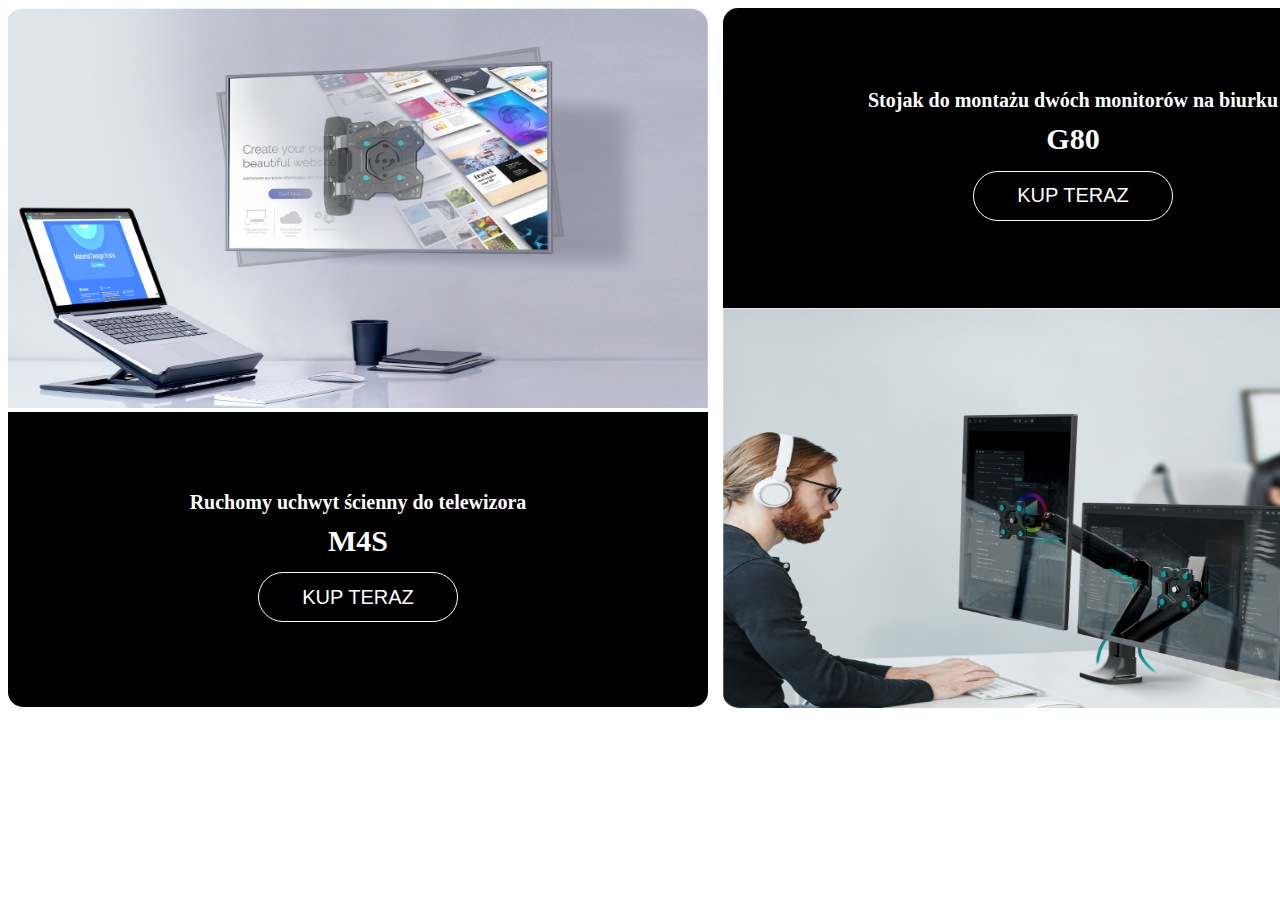
==== custom.html @ a721ac34 "Custom transition" ====
<!DOCTYPE html>
<html lang="en">

<head>
    <meta charset="UTF-8">
    <meta name="viewport" content="width=device-width, initial-scale=1.0">
    <title>Document</title>
    <link rel="stylesheet" href="custom.css">
</head>

<body>
    <div class="get-your-look">
        <div class="get-your-look__item image-top first-media"><img src="first-product.png" alt="first product"  class="black-container__image first" style="height: 400px;width: 700px;;">
            <div class="black-container black-container__bottom">
                <div class="hover-container">
                    <strong class="black-container__text">Ruchomy uchwyt ścienny do telewizora </strong>
                <h2 class="black-container__title">M4S</h2>
                <button class="black-container__btn">KUP TERAZ</button>
                </div>
            </div>
        </div>
        <div class="get-your-look__item image-bottom" >
            <div class="black-container black-container-top ">
                <div class="hover-container">
                    <strong class="black-container__text">Stojak do montażu dwóch monitorów na biurku </strong>
                <h2 class="black-container__title">G80</h2>
                <button class="black-container__btn">KUP TERAZ</button>
                </div>
            </div>
            <img src="second-product.png" alt="second product" class="black-container__image second" style="height: 400px;width: 700px;;">
        </div>
    </div>
</body>

</html>
---- custom.css ----
.get-your-look {
    display: flex;
    gap: 15px;
    
}



.black-container, .black-container__btn {
    background:#000;
    color: #FFF;
    text-align: center;
}
/*
.get-your-look__item:nth-child(1) .black-container {
    height: 400px;
}

.get-your-look__item:nth-child(2) .black-container {
    height: 300px;
}
*/
.black-container__bottom {
    height: 295px;
    border-bottom-left-radius: 15px;
    border-bottom-right-radius: 15px;
}
.black-container:nth-child(1) {
    height: 300px;
    border-top-left-radius: 15px;
    border-top-right-radius: 15px;
}
.black-container__btn {
    border: 1px solid #FFF;
    border-radius: 30px;
    font-size: 20px;
    width: 200px;
    height: 50px;
}
.black-container__title {
    font-size: 30px;
}

.black-container__text {
    font-size: 20px ;
}

.black-container {
    display: flex;
    flex-direction: column;
    justify-content:center;
    align-items: center;
    line-height: 0.5;
}

.black-container__btn:hover {
    cursor: grab;
    background: #1fcfca;
    box-shadow: 1px 1px 5px gray;
    border:none;
}



.black-container-top, .black-container__bottom {
    transition: 0.5s;
}

.first-media:hover .black-container__bottom {
    background-image: url("./first-media.png")   ;
    background-repeat: no-repeat;
    position: relative;
    z-index: 5;
    opacity: 1;
    left: 0.5rem;
    top: -404px;
    height: 700px !important;
    width: 700px;
    border-radius: 20px;
    border: transparent;
    overflow: hidden;
}


.first-media:hover .hover-container {
    background: rgba(0,0,0, 0.6);
    width: 700px;
    height: 300px;
    display: flex;
    flex-direction: column;
    justify-content: center;
    align-items: center;
    border-bottom-left-radius: 15px;
    border-bottom-right-radius: 15px;
    position: relative;
    bottom: -28.99%;
}


.get-your-look__item:nth-child(2):hover .black-container-top {
    background-image: url("./second-media.png")   ;
    background-repeat: no-repeat;
    position: relative;
    z-index: 5;
    opacity: 1;
    left: 0rem;
    top: 0px;
    height: 700px !important;
    width: 700px;
    border-radius: 20px;
    border: transparent;
}

.get-your-look__item:nth-child(2):hover .hover-container {
    background: rgba(0,0,0, 0.6);
    width: 700px;
    height: 200px;
    display: flex;
    flex-direction: column;
    justify-content: center;
    align-items: center;
    border-top-left-radius: 15px;
    border-top-right-radius: 15px;
    margin-bottom: 500px;
}


.get-your-look__item:nth-child(2):hover .second, .first-media:hover .first {
    opacity: 0;
    transition: 0s;
}
.second:hover .black-container-top {
    z-index:5;
}
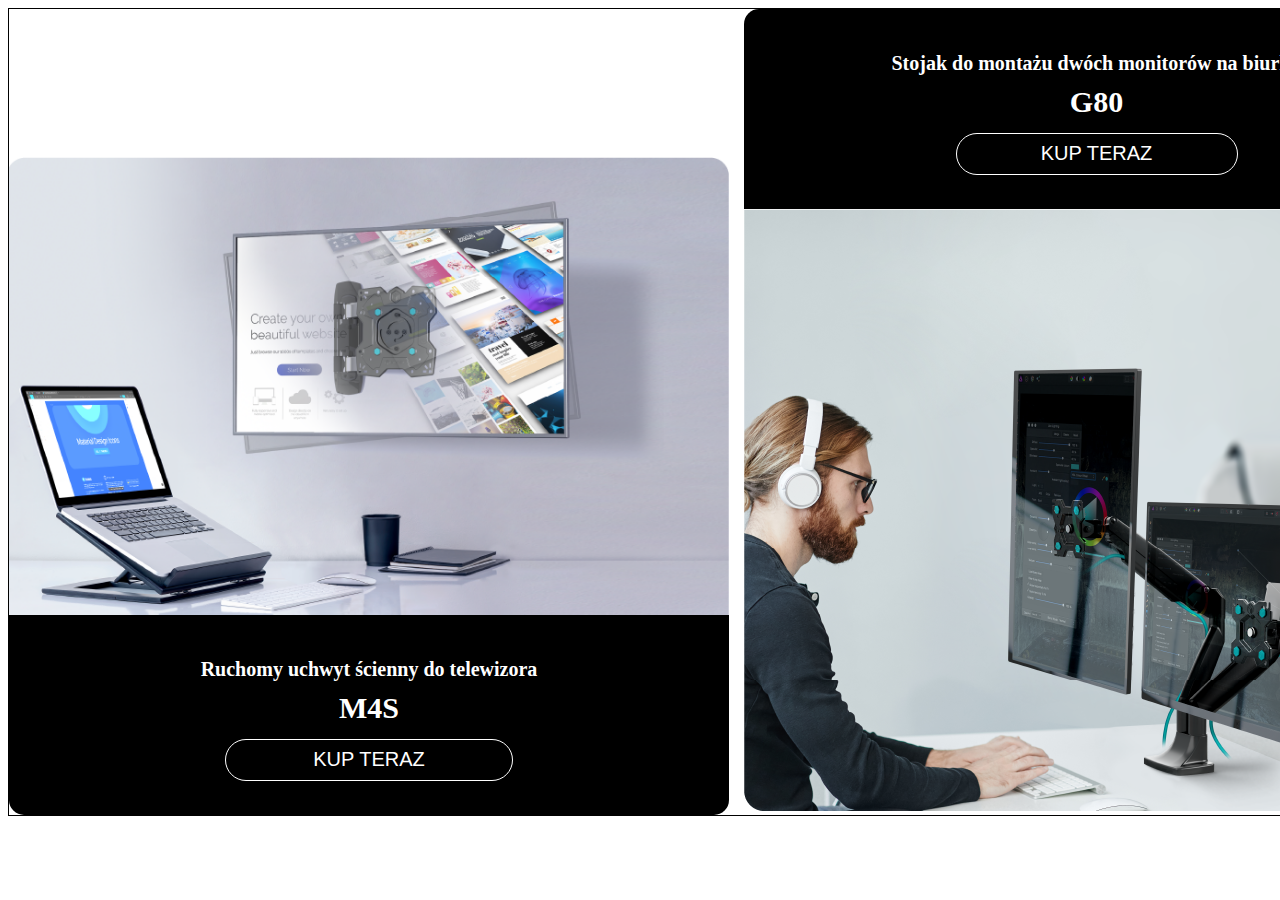
==== commit 5464d917: "pipec" ====
--- a/custom.html
+++ b/custom.html
@@ -10,16 +10,18 @@
 
 <body>
     <div class="get-your-look">
-        <div class="get-your-look__item image-top first-media"><img src="first-product.png" alt="first product"  class="black-container__image first" style="height: 400px;width: 700px;;">
-            <div class="black-container black-container__bottom">
+        <div class="get-your-look__item image-top first-media" style="display:flex;flex-direction: column-reverse;">
+            <div class="black-container black-container-bottom">
                 <div class="hover-container">
                     <strong class="black-container__text">Ruchomy uchwyt ścienny do telewizora </strong>
                 <h2 class="black-container__title">M4S</h2>
                 <button class="black-container__btn">KUP TERAZ</button>
                 </div>
             </div>
+            <img src="first-product.png" alt="first product"  class="black-container__image first">
+            
         </div>
-        <div class="get-your-look__item image-bottom" >
+        <div class="get-your-look__item image-bottom second-media" >
             <div class="black-container black-container-top ">
                 <div class="hover-container">
                     <strong class="black-container__text">Stojak do montażu dwóch monitorów na biurku </strong>
@@ -27,7 +29,8 @@
                 <button class="black-container__btn">KUP TERAZ</button>
                 </div>
             </div>
-            <img src="second-product.png" alt="second product" class="black-container__image second" style="height: 400px;width: 700px;;">
+            <img src="second-product.png" alt="second product" class="black-container__image second" 
+            >
         </div>
     </div>
 </body>
--- a/custom.css
+++ b/custom.css
@@ -1,15 +1,19 @@
 .get-your-look {
     display: flex;
     gap: 15px;
-    
+    border: 1px solid black;
+    min-width: 1440px;
 }
-
 
 
 .black-container, .black-container__btn {
     background:#000;
     color: #FFF;
     text-align: center;
+}
+
+.get-your-look__item {
+    width: 50%;
 }
 /*
 .get-your-look__item:nth-child(1) .black-container {
@@ -20,22 +24,25 @@
     height: 300px;
 }
 */
-.black-container__bottom {
-    height: 295px;
+.black-container-bottom {
     border-bottom-left-radius: 15px;
     border-bottom-right-radius: 15px;
+    justify-content: center;
+    height: 200px;
+
 }
-.black-container:nth-child(1) {
-    height: 300px;
+.black-container-top {
+    height: 200px;
     border-top-left-radius: 15px;
     border-top-right-radius: 15px;
 }
+
 .black-container__btn {
     border: 1px solid #FFF;
     border-radius: 30px;
     font-size: 20px;
-    width: 200px;
-    height: 50px;
+    width: 40%;
+    height: 40%;
 }
 .black-container__title {
     font-size: 30px;
@@ -45,11 +52,11 @@
     font-size: 20px ;
 }
 
+
+
 .black-container {
     display: flex;
     flex-direction: column;
-    justify-content:center;
-    align-items: center;
     line-height: 0.5;
 }
 
@@ -60,73 +67,85 @@
     border:none;
 }
 
+.black-container-top {
+    justify-content: center;
+}
 
-
-.black-container-top, .black-container__bottom {
+.black-container-top, .black-container-bottom {
     transition: 0.5s;
 }
 
-.first-media:hover .black-container__bottom {
-    background-image: url("./first-media.png")   ;
+
+.first-media:hover .black-container-bottom {
+    background-image: url("./first-media.png") ;
+    background-size: cover;
     background-repeat: no-repeat;
-    position: relative;
+    justify-content:end;
     z-index: 5;
     opacity: 1;
     left: 0.5rem;
-    top: -404px;
-    height: 700px !important;
-    width: 700px;
+    width: 100%;
     border-radius: 20px;
     border: transparent;
     overflow: hidden;
+    height: 100%;
+    
 }
+
 
 
 .first-media:hover .hover-container {
     background: rgba(0,0,0, 0.6);
-    width: 700px;
-    height: 300px;
+    width: 100%;
+    height: 200px;
     display: flex;
     flex-direction: column;
     justify-content: center;
     align-items: center;
     border-bottom-left-radius: 15px;
     border-bottom-right-radius: 15px;
-    position: relative;
-    bottom: -28.99%;
+}
+
+.first-media:hover .black-container__btn {
+    height: 18%;
+    width: 25%;
+}
+.second-media:hover .black-container__btn {
+    height: 20%;
+    width: 25%;
 }
 
 
+.get-your-look__item:nth-child(2):hover .black-container__image {
+    scale: 1.5;
+}
 .get-your-look__item:nth-child(2):hover .black-container-top {
-    background-image: url("./second-media.png")   ;
+    /*background-image: url("./second-media.png");
     background-repeat: no-repeat;
-    position: relative;
+    */
+    justify-content: flex-start;
     z-index: 5;
     opacity: 1;
-    left: 0rem;
-    top: 0px;
     height: 700px !important;
-    width: 700px;
-    border-radius: 20px;
-    border: transparent;
+    border-radius: 18px;
 }
 
 .get-your-look__item:nth-child(2):hover .hover-container {
     background: rgba(0,0,0, 0.6);
-    width: 700px;
+    width: 100%;
     height: 200px;
     display: flex;
     flex-direction: column;
     justify-content: center;
     align-items: center;
-    border-top-left-radius: 15px;
+    border-top-left-radius: 19px;
     border-top-right-radius: 15px;
-    margin-bottom: 500px;
 }
 
-
-.get-your-look__item:nth-child(2):hover .second, .first-media:hover .first {
-    opacity: 0;
+.second-media {
+    overflow: hidden;
+}
+.second-media:hover .second, .first-media:hover .first {
     transition: 0s;
 }
 .second:hover .black-container-top {
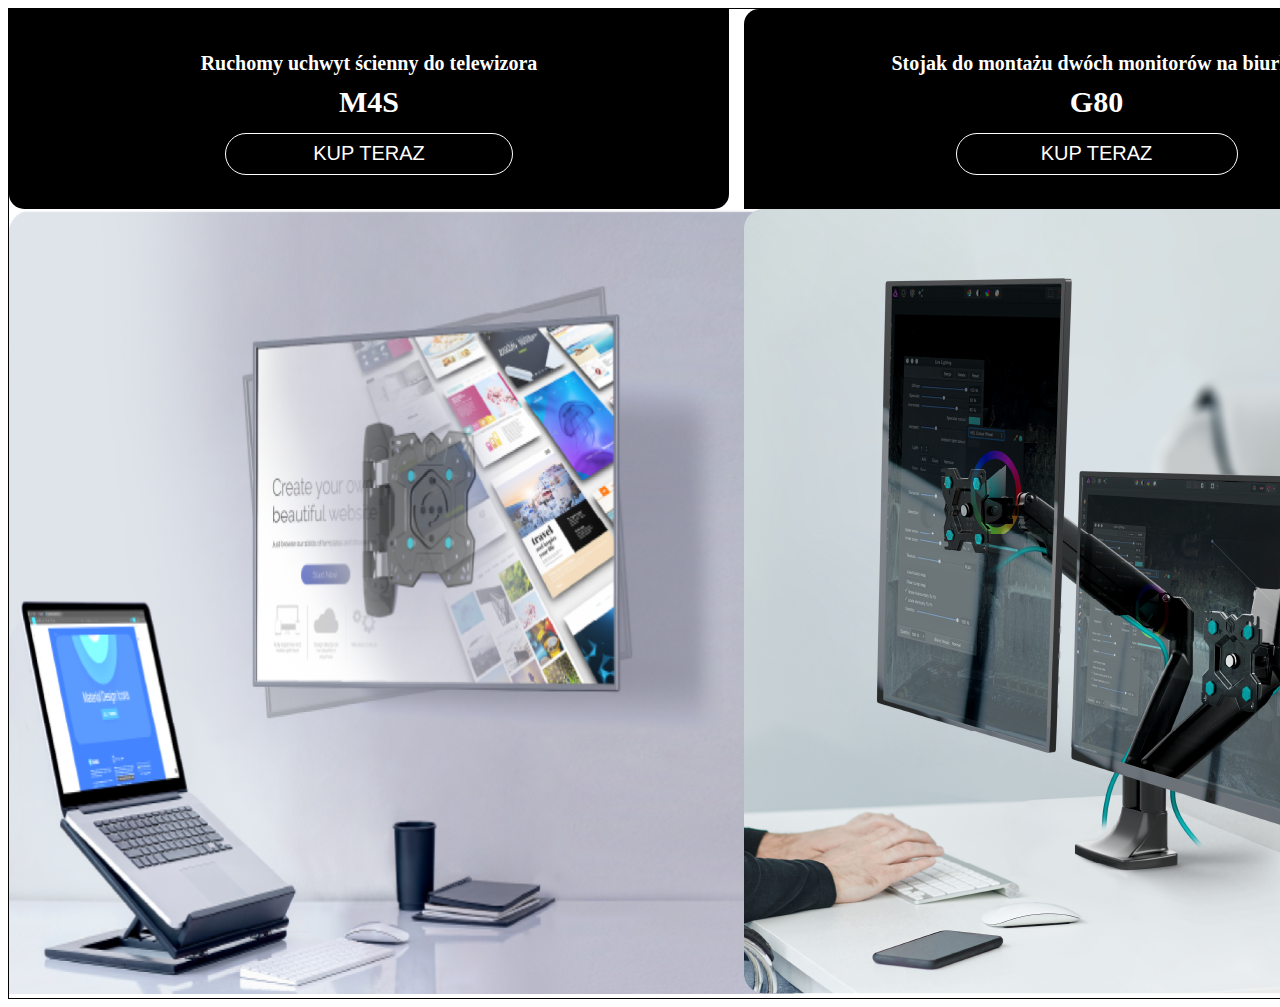
==== commit 5f216daa: "Update custom.html" ====
--- a/custom.html
+++ b/custom.html
@@ -5,12 +5,13 @@
     <meta charset="UTF-8">
     <meta name="viewport" content="width=device-width, initial-scale=1.0">
     <title>Document</title>
+    
     <link rel="stylesheet" href="custom.css">
 </head>
 
 <body>
     <div class="get-your-look">
-        <div class="get-your-look__item image-top first-media" style="display:flex;flex-direction: column-reverse;">
+        <div class="get-your-look__item image-top first-media" >
             <div class="black-container black-container-bottom">
                 <div class="hover-container">
                     <strong class="black-container__text">Ruchomy uchwyt ścienny do telewizora </strong>
@@ -18,7 +19,7 @@
                 <button class="black-container__btn">KUP TERAZ</button>
                 </div>
             </div>
-            <img src="first-product.png" alt="first product"  class="black-container__image first">
+            <img src="first-media.png" alt="first product"  class="black-container__image first">
             
         </div>
         <div class="get-your-look__item image-bottom second-media" >
@@ -29,10 +30,10 @@
                 <button class="black-container__btn">KUP TERAZ</button>
                 </div>
             </div>
-            <img src="second-product.png" alt="second product" class="black-container__image second" 
+            <img src="second-media.png" alt="second product" class="black-container__image second" 
             >
         </div>
     </div>
 </body>
 
-</html>+</html>
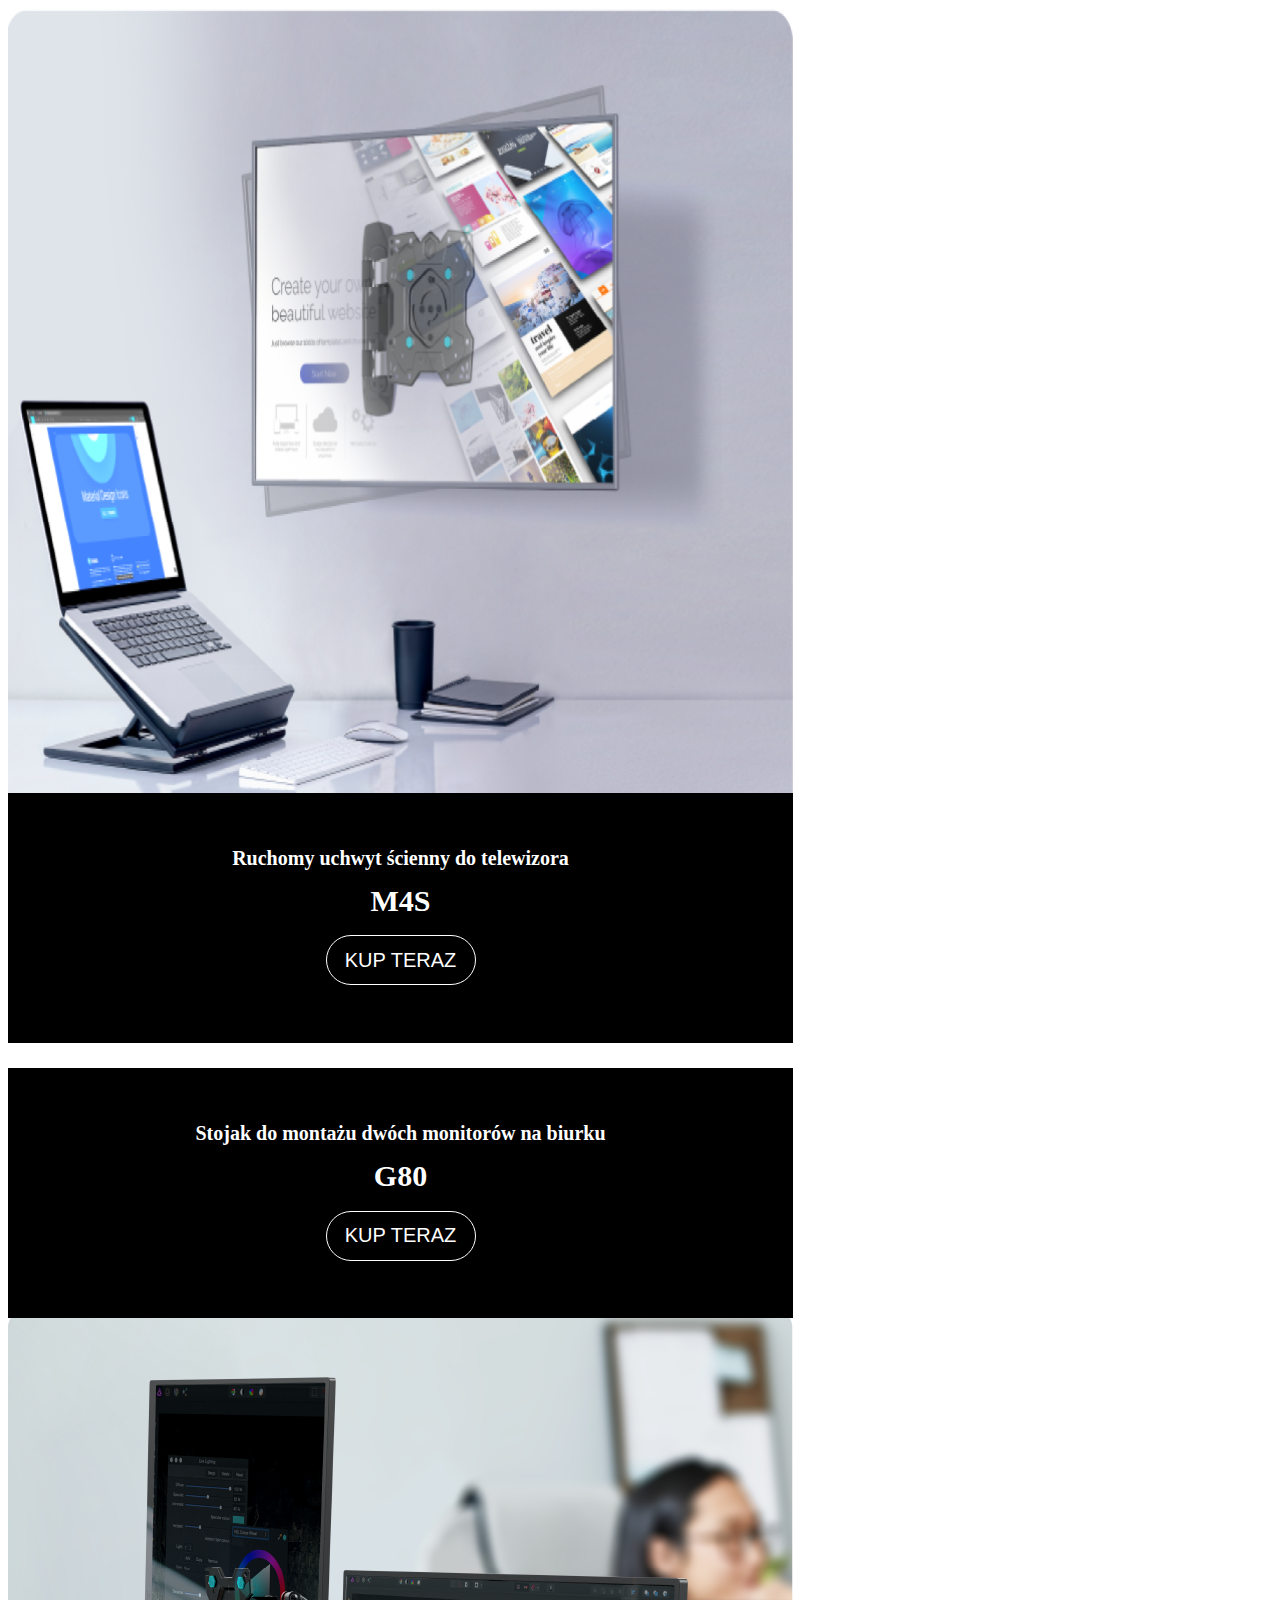
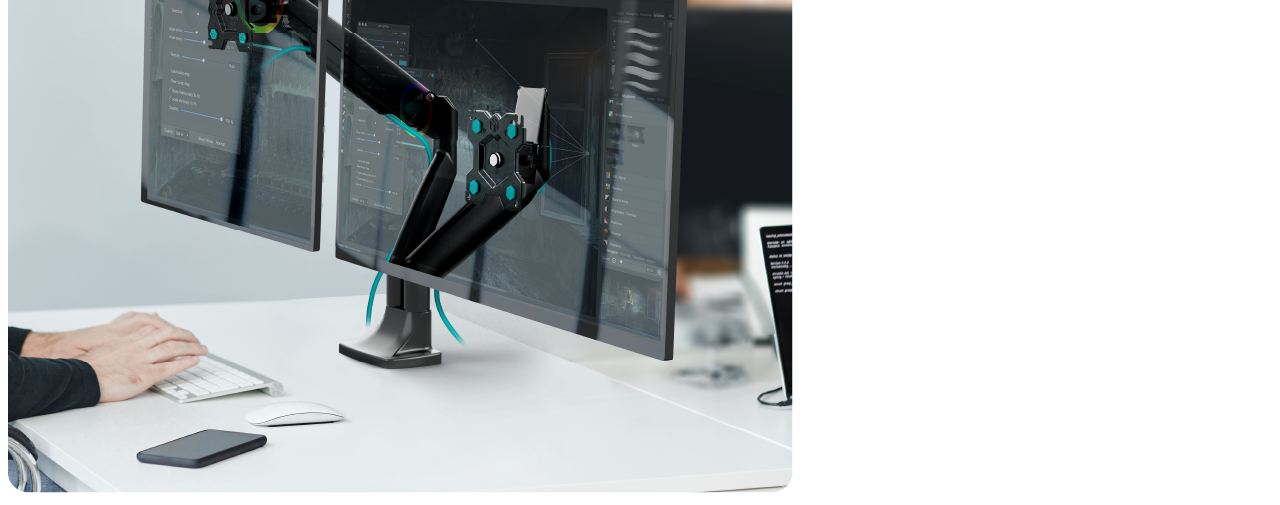
==== commit 754e5287: "Update links" ====
--- a/custom.html
+++ b/custom.html
@@ -16,7 +16,7 @@
                 <div class="hover-container">
                     <strong class="black-container__text">Ruchomy uchwyt ścienny do telewizora </strong>
                 <h2 class="black-container__title">M4S</h2>
-                <button class="black-container__btn">KUP TERAZ</button>
+                <button class="black-container__btn"><a href="https://onkron.pl/products/wall-mount-for-onkron-m4s?_pos=2&_psq=M4S&_ss=e&_v=1.0">KUP TERAZ</a></button>
                 </div>
             </div>
             <img src="first-media.png" alt="first product"  class="black-container__image first">
@@ -27,7 +27,7 @@
                 <div class="hover-container">
                     <strong class="black-container__text">Stojak do montażu dwóch monitorów na biurku </strong>
                 <h2 class="black-container__title">G80</h2>
-                <button class="black-container__btn">KUP TERAZ</button>
+                <button class="black-container__btn"><a href="https://onkron.pl/products/onkron-monitor-desk-mount-g80-blk?_pos=2&_psq=G80&_ss=e&_v=1.0">KUP TERAZ</a></button>
                 </div>
             </div>
             <img src="second-media.png" alt="second product" class="black-container__image second" 
--- a/custom.css
+++ b/custom.css
@@ -1,153 +1,84 @@
-.get-your-look {
+.get-your-look{
     display: flex;
     gap: 15px;
-    border: 1px solid black;
-    min-width: 1440px;
+    flex-wrap: wrap;
 }
 
-
-.black-container, .black-container__btn {
-    background:#000;
-    color: #FFF;
-    text-align: center;
+a {
+    text-decoration: none;
+    color: #fff;
 }
 
-.get-your-look__item {
-    width: 50%;
+.black-container__image {
+    transition: 0.3s;
 }
-/*
-.get-your-look__item:nth-child(1) .black-container {
-    height: 400px;
+.image-top{
+    display: flex;
+    flex-direction: column-reverse;
 }
 
-.get-your-look__item:nth-child(2) .black-container {
-    height: 300px;
-}
-*/
-.black-container-bottom {
-    border-bottom-left-radius: 15px;
-    border-bottom-right-radius: 15px;
-    justify-content: center;
-    height: 200px;
-
-}
-.black-container-top {
-    height: 200px;
-    border-top-left-radius: 15px;
-    border-top-right-radius: 15px;
-}
-
-.black-container__btn {
-    border: 1px solid #FFF;
-    border-radius: 30px;
-    font-size: 20px;
-    width: 40%;
-    height: 40%;
-}
 .black-container__title {
     font-size: 30px;
 }
 
 .black-container__text {
-    font-size: 20px ;
+    font-size: 20px;
 }
 
 
 
-.black-container {
+.hover-container{
+    background-color: #000;
+    color: #fff;
+    text-align: center;
+    transition: 0.5s;
+    height: 250px;
     display: flex;
     flex-direction: column;
-    line-height: 0.5;
+    align-items: center;
+    justify-content: center;
+}
+
+.black-container{
+    position: relative;
+    width: 100%;
+    border-radius: 16px;
+    z-index: 9;
+    line-height: 0.7;
+}
+
+.black-container__btn {
+    border: 1px solid #FFF;
+    color:#FFF;
+    background: #000;
+    border-radius: 30px;
+    font-size: 20px;
+    width: 150px;
+    height: 50px;
 }
 
 .black-container__btn:hover {
     cursor: grab;
     background: #1fcfca;
     box-shadow: 1px 1px 5px gray;
-    border:none;
+    border: none;
 }
 
-.black-container-top {
-    justify-content: center;
+.black-container-top{
+    top: 1%;
+}
+.black-container-bottom {
+    bottom: 1;
+}
+.get-your-look__item{
+    overflow: hidden;
 }
 
-.black-container-top, .black-container-bottom {
-    transition: 0.5s;
+.get-your-look__item:hover .hover-container{
+    background: rgba(0,0,0, 0.6);
 }
 
-
-.first-media:hover .black-container-bottom {
-    background-image: url("./first-media.png") ;
-    background-size: cover;
-    background-repeat: no-repeat;
-    justify-content:end;
-    z-index: 5;
-    opacity: 1;
-    left: 0.5rem;
-    width: 100%;
-    border-radius: 20px;
-    border: transparent;
-    overflow: hidden;
-    height: 100%;
+.get-your-look__item:hover img{
+    scale: 1.2;
     
 }
-
-
-
-.first-media:hover .hover-container {
-    background: rgba(0,0,0, 0.6);
-    width: 100%;
-    height: 200px;
-    display: flex;
-    flex-direction: column;
-    justify-content: center;
-    align-items: center;
-    border-bottom-left-radius: 15px;
-    border-bottom-right-radius: 15px;
-}
-
-.first-media:hover .black-container__btn {
-    height: 18%;
-    width: 25%;
-}
-.second-media:hover .black-container__btn {
-    height: 20%;
-    width: 25%;
-}
-
-
-.get-your-look__item:nth-child(2):hover .black-container__image {
-    scale: 1.5;
-}
-.get-your-look__item:nth-child(2):hover .black-container-top {
-    /*background-image: url("./second-media.png");
-    background-repeat: no-repeat;
-    */
-    justify-content: flex-start;
-    z-index: 5;
-    opacity: 1;
-    height: 700px !important;
-    border-radius: 18px;
-}
-
-.get-your-look__item:nth-child(2):hover .hover-container {
-    background: rgba(0,0,0, 0.6);
-    width: 100%;
-    height: 200px;
-    display: flex;
-    flex-direction: column;
-    justify-content: center;
-    align-items: center;
-    border-top-left-radius: 19px;
-    border-top-right-radius: 15px;
-}
-
-.second-media {
-    overflow: hidden;
-}
-.second-media:hover .second, .first-media:hover .first {
-    transition: 0s;
-}
-.second:hover .black-container-top {
-    z-index:5;
-}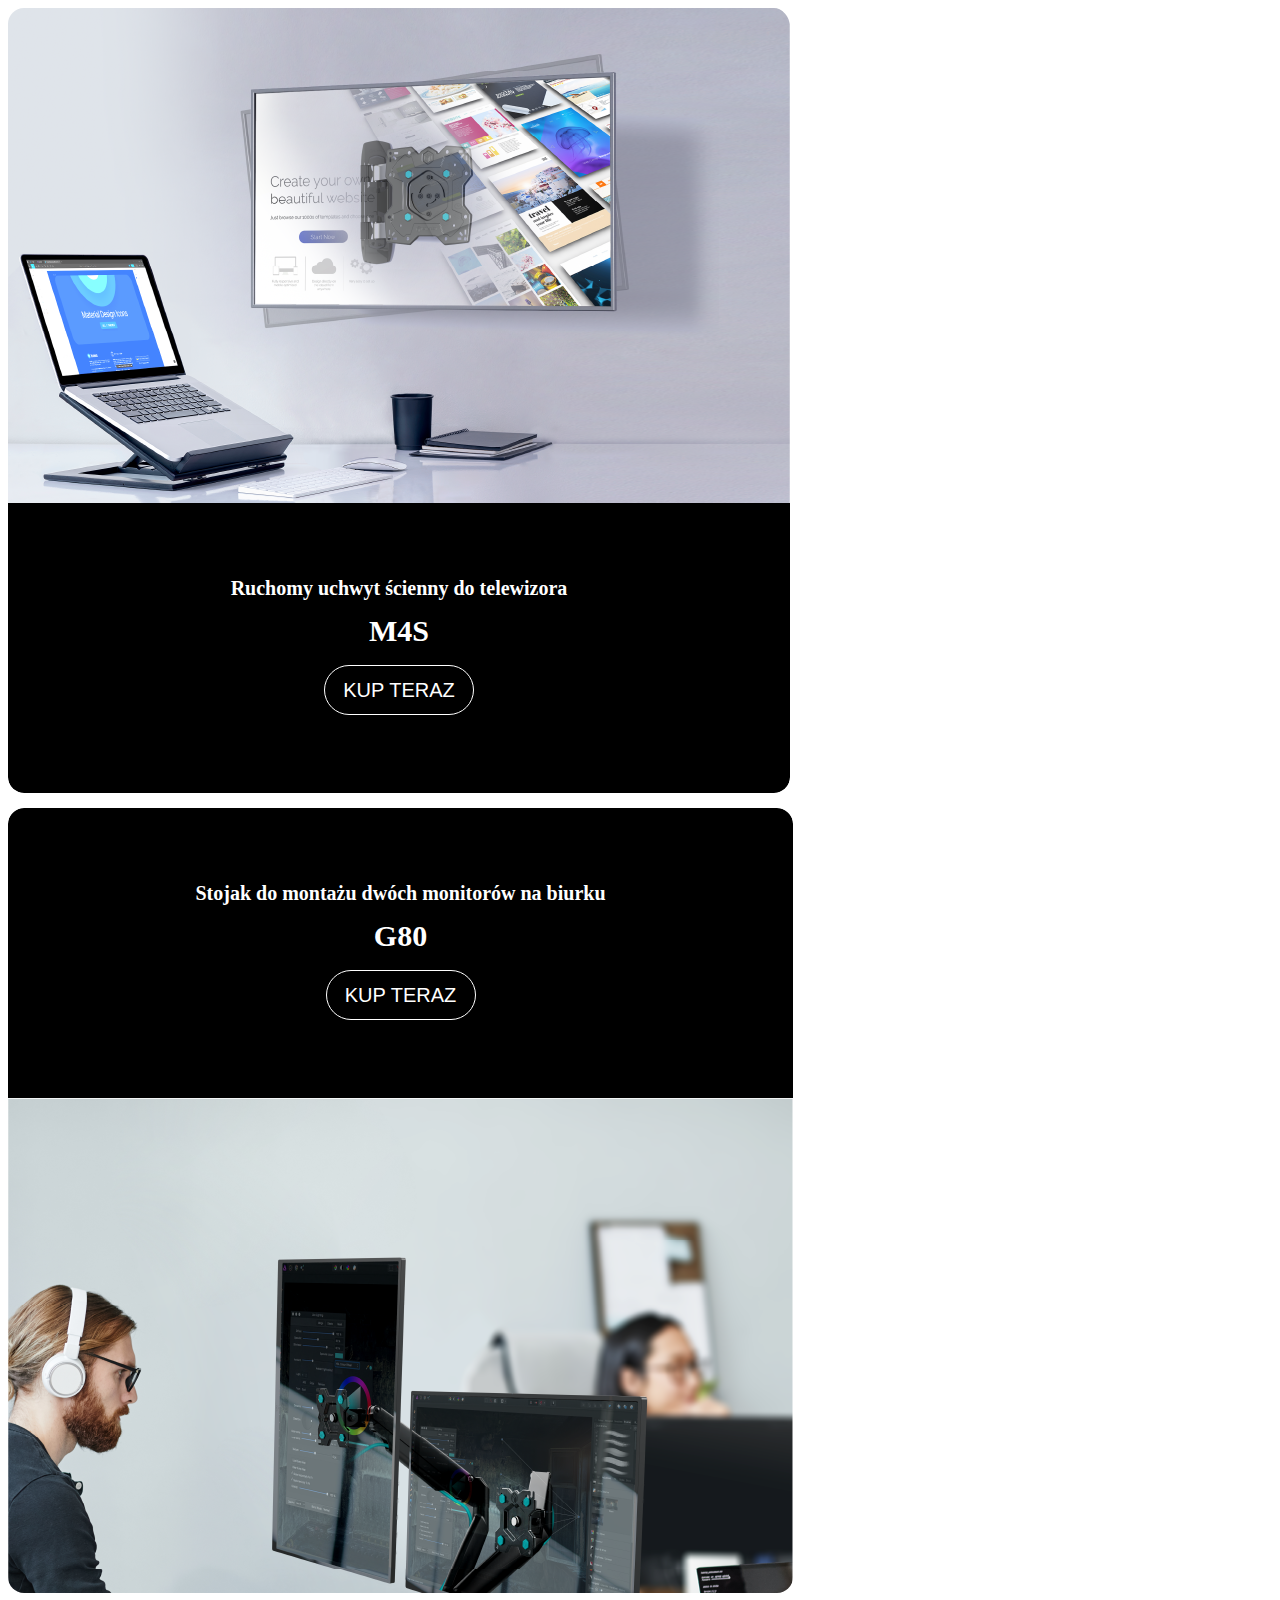
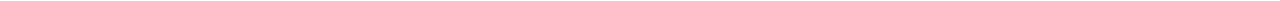
==== commit a347bbff: "Update" ====
--- a/custom.html
+++ b/custom.html
@@ -11,26 +11,26 @@
 
 <body>
     <div class="get-your-look">
-        <div class="get-your-look__item image-top first-media" >
+        <div class="get-your-look__item  first-media" >
             <div class="black-container black-container-bottom">
-                <div class="hover-container">
+                <div class="hover-container hover-bottom">
                     <strong class="black-container__text">Ruchomy uchwyt ścienny do telewizora </strong>
                 <h2 class="black-container__title">M4S</h2>
                 <button class="black-container__btn"><a href="https://onkron.pl/products/wall-mount-for-onkron-m4s?_pos=2&_psq=M4S&_ss=e&_v=1.0">KUP TERAZ</a></button>
                 </div>
             </div>
-            <img src="first-media.png" alt="first product"  class="black-container__image first">
+            <img src="first-product.png" alt="first product"  class="black-container__image first">
             
         </div>
-        <div class="get-your-look__item image-bottom second-media" >
+        <div class="get-your-look__item  second-media" >
             <div class="black-container black-container-top ">
-                <div class="hover-container">
+                <div class="hover-container hover-top">
                     <strong class="black-container__text">Stojak do montażu dwóch monitorów na biurku </strong>
                 <h2 class="black-container__title">G80</h2>
                 <button class="black-container__btn"><a href="https://onkron.pl/products/onkron-monitor-desk-mount-g80-blk?_pos=2&_psq=G80&_ss=e&_v=1.0">KUP TERAZ</a></button>
                 </div>
             </div>
-            <img src="second-media.png" alt="second product" class="black-container__image second" 
+            <img src="second-product.png" alt="second product" class="black-container__image second" 
             >
         </div>
     </div>
--- a/custom.css
+++ b/custom.css
@@ -4,6 +4,12 @@
     flex-wrap: wrap;
 }
 
+
+.get-your-look__item {
+    height: 785px;
+    border-radius: 16px;
+    overflow: hidden;
+}
 a {
     text-decoration: none;
     color: #fff;
@@ -12,7 +18,7 @@
 .black-container__image {
     transition: 0.3s;
 }
-.image-top{
+.get-your-look__item:nth-child(1){
     display: flex;
     flex-direction: column-reverse;
 }
@@ -32,17 +38,32 @@
     color: #fff;
     text-align: center;
     transition: 0.5s;
-    height: 250px;
+    height: 290px;
     display: flex;
     flex-direction: column;
     align-items: center;
     justify-content: center;
 }
 
+.hover-bottom {
+    border-bottom-left-radius: 16px;
+    border-bottom-right-radius: 16px;
+}
+
+.second {
+    border-bottom-left-radius: 16px;
+    border-bottom-right-radius: 16px;
+}
+.hover-top {
+    border-top-left-radius: 16px;
+    border-top-right-radius: 16px;
+}
+
+
+
 .black-container{
     position: relative;
     width: 100%;
-    border-radius: 16px;
     z-index: 9;
     line-height: 0.7;
 }
@@ -65,7 +86,7 @@
 }
 
 .black-container-top{
-    top: 1%;
+    top: 0%;
 }
 .black-container-bottom {
     bottom: 1;
@@ -76,9 +97,28 @@
 
 .get-your-look__item:hover .hover-container{
     background: rgba(0,0,0, 0.6);
+    width: 100%;
+    border-top-right-radius: 16px;
+    border-top-left-radius: 16px;
+
 }
 
 .get-your-look__item:hover img{
-    scale: 1.2;
+    display: none;
+}
+
+.get-your-look__item:nth-child(1):hover  {
+    background-image: url('./first-media.png');
+    background-repeat: no-repeat;
+    width: 785px;
+    height: 785px;
+}
+
+.get-your-look__item:nth-child(2):hover  {
+    background-image: url('./second-media.png');
+    background-repeat: no-repeat;
+    width: 785px;
+    border-radius: 16px;
     
+   
 }
